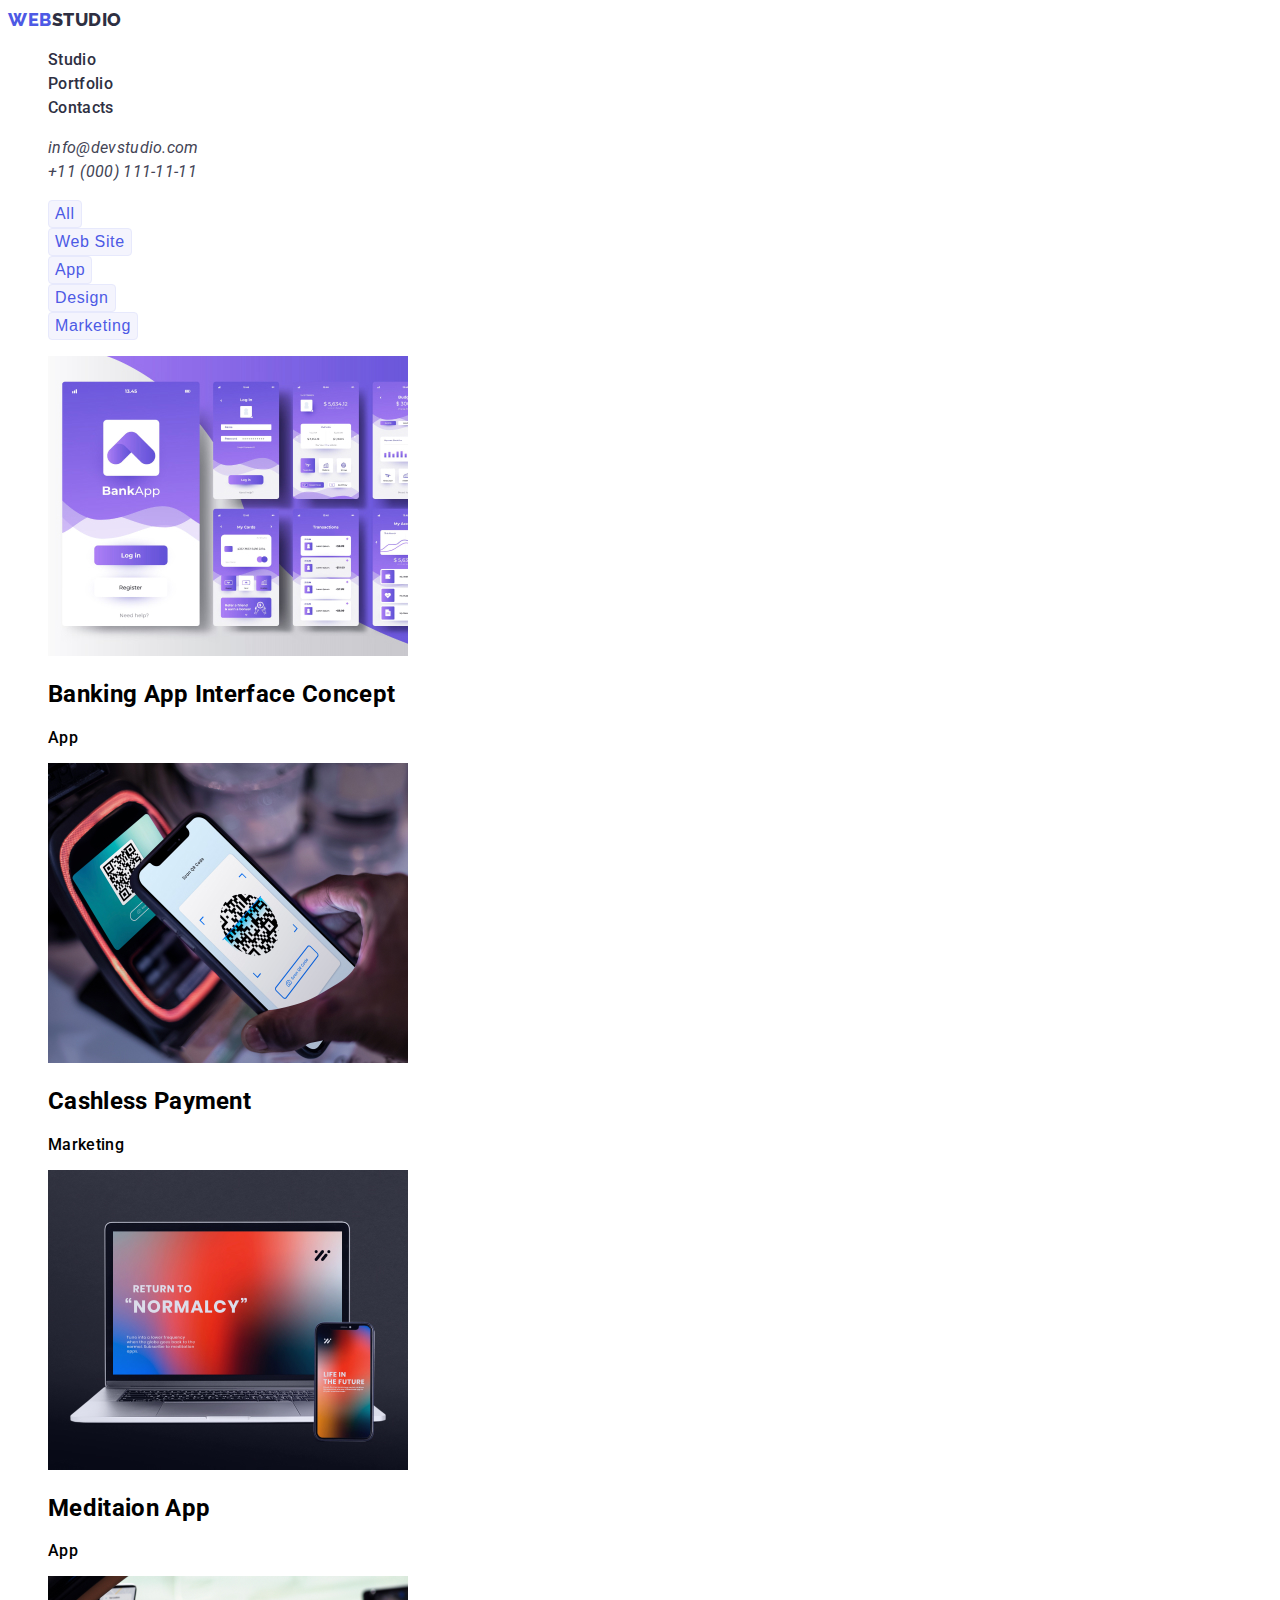
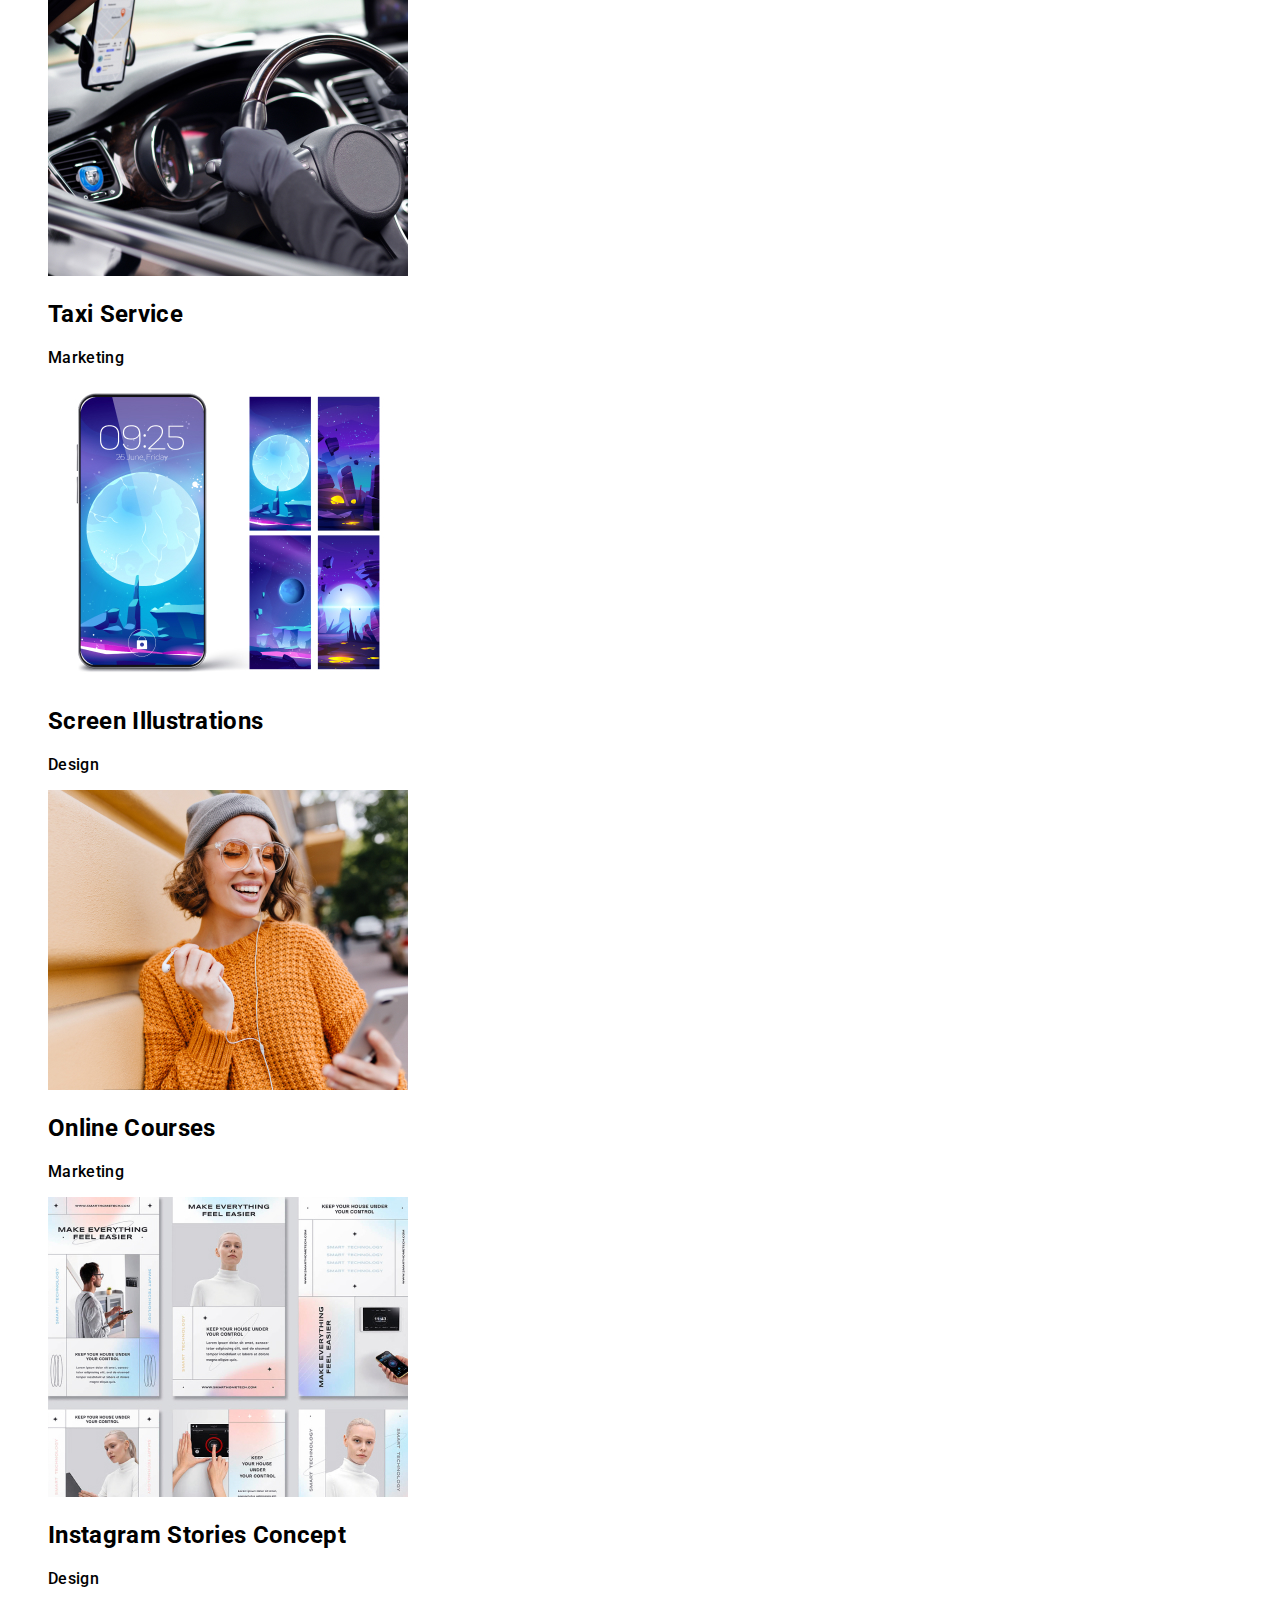
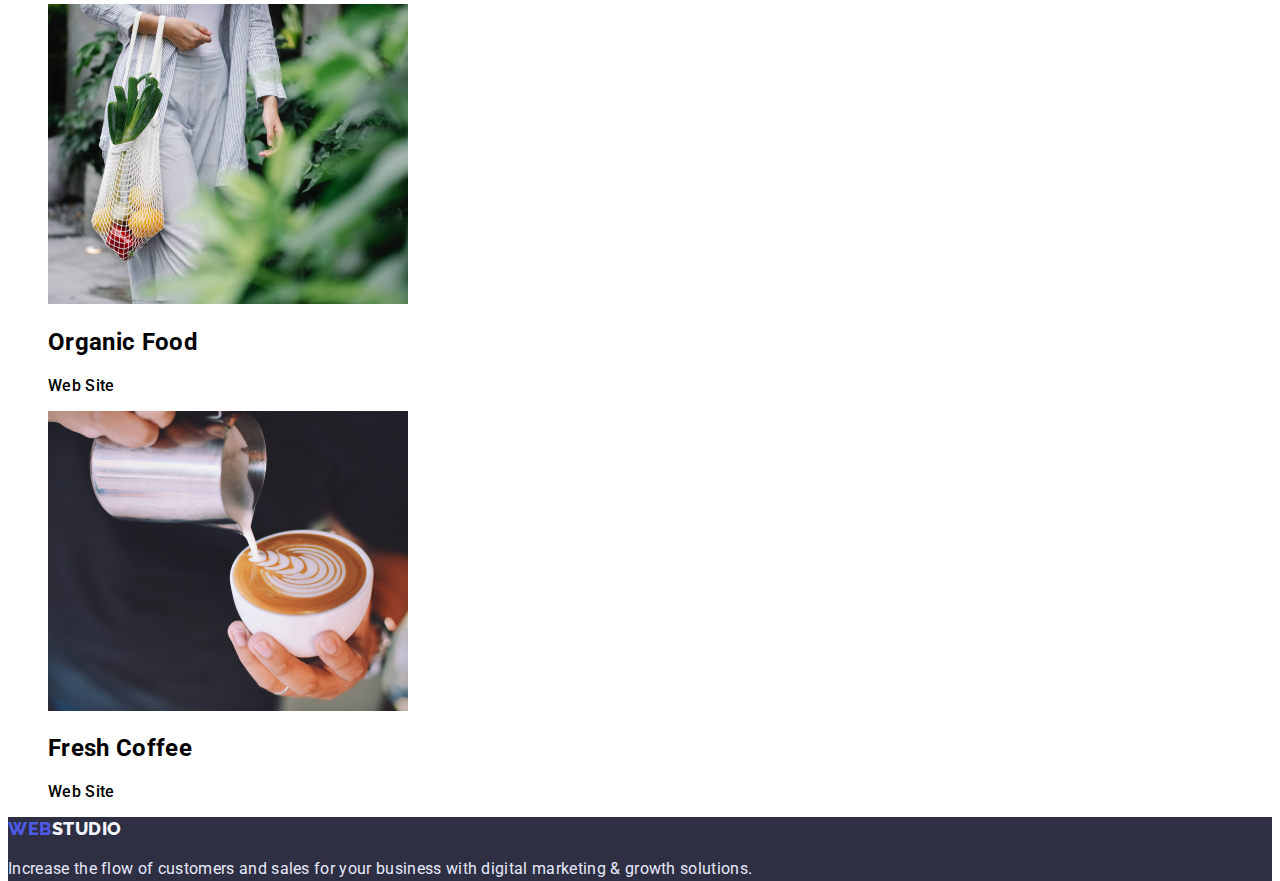
==== portfolio.html @ b5ca8fe2 "Home Work#2 updated" ====
<!DOCTYPE html>
<html lang="en">
<head>
    <meta charset="UTF-8">
    <meta http-equiv="X-UA-Compatible" content="IE=edge">
    <meta name="viewport" content="width=device-width, initial-scale=1.0">
    <title>WebStudio Portfolio</title>
    <link rel="preconnect" href="https://fonts.googleapis.com">
    <link rel="preconnect" href="https://fonts.gstatic.com" crossorigin>
    <link href="https://fonts.googleapis.com/css2?family=Raleway:wght@800&family=Roboto:wght@400;500;700;900&display=swap" rel="stylesheet">
    <link rel="stylesheet" href="./css/styles.css">
</head>

<body>
    <!-- Header -->
    <header class="header">
        <a class=" header-link-text" href="./index.html"><span class="ascend">Web</span>Studio</a>
        <nav class="header-nav">
            <ul class="header-nav-links">
                <li class="nav-link-studio"><a class="link" href="./index.html">Studio</a></li>
                <li class="nav-link-portfoli"><a class="link" href="./portfolio.html">Portfolio</a></li>
                <li class="nav-link-contats"><a class="link" href="#contacts">Contacts</a></li>
            </ul>
        </nav>
        <address class="header-contact">
            <ul class="header-contact-links">
                <li class="contact-link-mail"><a class="contact-link" href="mailto:info@devstudio.com">info@devstudio.com</a></li>
                <li class="contact-link-tel"><a class="contact-link" href="tel:+110001111111">+11 (000) 111-11-11</a></li>
            </ul>
        </address>
    </header>
  
    <main>
        <!-- SECTION -->
        <section class="portfolio">
            <ul class="btn">
                <li class="btn-all"><button type="button" class="btn-all-desc">All</button></li>
                <li class="btn-web"><button type="button" class="btn-web-desc">Web Site</button></li>
                <li class="btn-app"><button type="button" class="btn-app-desc">App</button></li>
                <li class="btn-design"><button type="button" class="btn-design-desc">Design</button></li>
                <li class="btn-marketing"><button type="button" class="btn-marketing-desc">Marketing</button></li>
            </ul>
                     
            <h1 class="visually-hidden"></h1>
                <ul class="card">
                    <li class="card-banking">
                        <img class="card-banking-img" src="./portfolio_images/banking.jpg" alt="Banking app picture" width="360" height="300">
                        <h2 class="card-banking-titel">Banking App Interface Concept</h2>
                        <p class="card-banking-text">App</p>
                    </li>
                    <li class="card-cashless">
                        <img class="card cashless-img" src="./portfolio_images/cashless.jpg" alt="Screening of QR code" width="360" height="300">
                        <h2 class="card cashless-titel">Cashless Payment</h2>
                        <p class="card cashless-text">Marketing</p>
                    </li>
                    <li class="card-mediation">
                        <img class="card-mediation-img" src="./portfolio_images/mediation.jpg" alt="Laptop picture" width="360" height="300">
                        <h2 class="card-mediation-titel">Meditaion App</h2>
                        <p class="card-mediation-text">App</p>
                    </li>
                    <li class="card-taxi">
                        <img class="card-taxi-img" src="./portfolio_images/taxi.jpg" alt="Car saloon picture" width="360" height="300">
                        <h2 class="card-taxi-titel">Taxi Service</h2>
                        <p class="card-taxi-text">Marketing</p>
                    </li>
                    <li class="card-screen">
                        <img class="card-screen-img" src="./portfolio_images/screen.jpg" alt="Celphone picture" width="360" height="300">
                        <h2 class="card-screen-titel">Screen Illustrations</h2>
                        <p class="card-screen-text">Design</p>
                    </li>
                    <li class="card-online">
                        <img class="card-online-img" src="./portfolio_images/online.jpg" alt="Smiling girl with Celphone" width="360" height="300">
                        <h2 class="card-online-titel">Online Courses</h2>
                        <p class="card-online-text">Marketing</p>
                    </li>
                    <li class="card-instagram">
                        <img class="card-instagram-img" src="./portfolio_images/instagram.jpg" alt="Instagram pictures" width="360" height="300">
                        <h2 class="card-instagram-titel">Instagram Stories Concept</h2>
                        <p class="card-instagram-text">Design</p>
                    </li>
                    <li class="card-organic">
                        <img class="card-organic-img" src="./portfolio_images/organic.jpg" alt="Fresh fruits picture" width="360" height="300">
                        <h2 class="card-organic-titel">Organic Food</h2>
                        <p class="card-organic-text">Web Site</p>
                    </li>
                    <li class="card-fresh">
                        <img class="card-fresh-img" src="./portfolio_images/fresh.jpg" alt="Capuchino picture" width="360" height="300">
                        <h2 class="card-fresh-titel">Fresh Coffee</h2>
                        <p class="card-fresh-text">Web Site</p>
                    </li>
                </ul>
        </section>

    </main>

  <!-- Footer -->
  <footer class="footer">
    <a href="/index.html" class="footer-link link"><span class="ascend-footer">Web</span>Studio</a>
    <p class="footer-text">Increase the flow of customers and sales for your business with digital marketing & growth solutions.</p>
</footer>
    
</body>
</html>
---- css/styles.css ----
html,
body{
    height: 100%;
    font-family: 'Roboto';
    font-weight: 500;
    letter-spacing: 0.02em;
 }
:root {
	--color-iris: #4d5ae5;
	--color-ocean: #404bbf;
	--color-navy-blue: #2e2f42;
	--color-green: #31d0aa;
	--color-slate: #434455;
	--color-light-slate: #8e8f99;
	--color-cornflower: #e7e9fc;
	--color-cloud: #f4f4fd;
	--color-navy-blue-modal: #2e2f42;
	--color-grey: #2e2f42;
    --color-white: #FFFFFF;
}
a{
    text-decoration: none;
}
ul{
    list-style: none;
}
.visually-hidden {
    position: absolute;
    width: 1px;
    height: 1px;
    margin: -1px;
    border: 0;
    padding: 0;
    
    white-space: nowrap;
    clip-path: inset(100%);
    clip: rect(0 0 0 0);
    overflow: hidden;
  }

    /* Header */

.header-link-text{
    font-family: 'Raleway';
    font-weight: 800;
    font-size: 18px;
    line-height: calc(24 / 18);
    letter-spacing: 0.03em;
    text-transform: uppercase;
    color: var(--color-navy-blue);
}
.header-link-text:hover,
.header-link-text:focus{
    color: var(--color-iris);
}
.ascend{
    color: var(--color-iris);
}
.header-nav-links a {
    font-size: 16px;
    line-height: calc(24 / 16);
    color: var(--color-navy-blue);
}
.header-nav-links .link:hover, 
.header-nav-links .link:focus,
.header-nav-links .link:active{
    color: var(--color-ocean);
    text-decoration: underline;
}

.header-contact-links a {
    font-weight: 400;
    font-size: 16px;
    line-height: calc(24 / 16);
    color: var(--color-slate);
}
.header-contact-links .contact-link:hover,
.header-contact-links .contact-link:focus,
.header-contact-links .contact-link:active{
    color: var(--color-ocean);
    text-decoration: underline;
}

    /* Effective solution sections */

.main-effective-section{
    background: var(--color-navy-blue);
}
.effective-section-titel{
    width: 494px;
    font-weight: 700;
    font-size: 56px;
    line-height: calc(60 / 56);
    color: var(--color-white);
}
.button{
    background: var(--color-iris);
    cursor: pointer;
    letter-spacing: 0.04em;
    font-size: 16px;
    line-height: calc(24 / 16);
    color: var(--color-white);
    border-radius: 4px;
}
.button:hover,
.button:focus,
.button:active{
    background: var(--color-ocean);
}

/* Startegy section */

.desc-titel{
    font-size: 20px;
    line-height: calc(24 / 20);
    color: var(--color-navy-blue);
}
.desc-text{
    font-weight: 400;
    font-size: 16px;
    line-height: calc(24 / 16);
    color: var(--color-slate);
}
/* what are we doing section */

.what-section-titel{
    font-weight: 700;
    font-size: 36px;
    line-height: calc(40 / 36);
    color: var(--color-navy-blue);
}
/* Our team section */

.main-team-section{
    background: var(--color-cloud);
}
.team-section-titel{
    font-weight: 700;
    font-size: 36px;
    line-height: calc(40 / 36);
    text-transform: capitalize;
    color: var(--color-navy-blue);
}
.team-section-desc > li{
    background: var(--color-white);
}

/* Portfolio */

.btn button{
    background-color: var(--color-cloud);
    cursor: pointer;
    letter-spacing: 0.04em;
    font-size: 16px;
    line-height: calc(24 / 16);
    color: var(--color-iris);
    border: 1px solid #E7E9FC;
    border-radius: 4px;
    }
.btn button:hover,
.btn button:focus,
.btn button:active{
    background-color: var(--color-ocean);
    color: var(--color-white);
}

/* Footer */

.footer{
    background: var(--color-navy-blue);
}
.footer-link{
    font-family: 'Raleway';
    font-weight: 800;
    font-size: 18px;
    line-height: calc(24 / 18);
    letter-spacing: 0.03em;
    text-transform: uppercase;
    color: var(--color-cloud);
}
.footer-link:hover,
.footer-link:focus{
    color: var(--color-iris);
}
.ascend-footer{
    color: var(--color-iris);
}
.footer-text{
    font-weight: 400;
    font-size: 16px;
    line-height: calc(24 / 16);
    color: var(--color-cornflower);
}
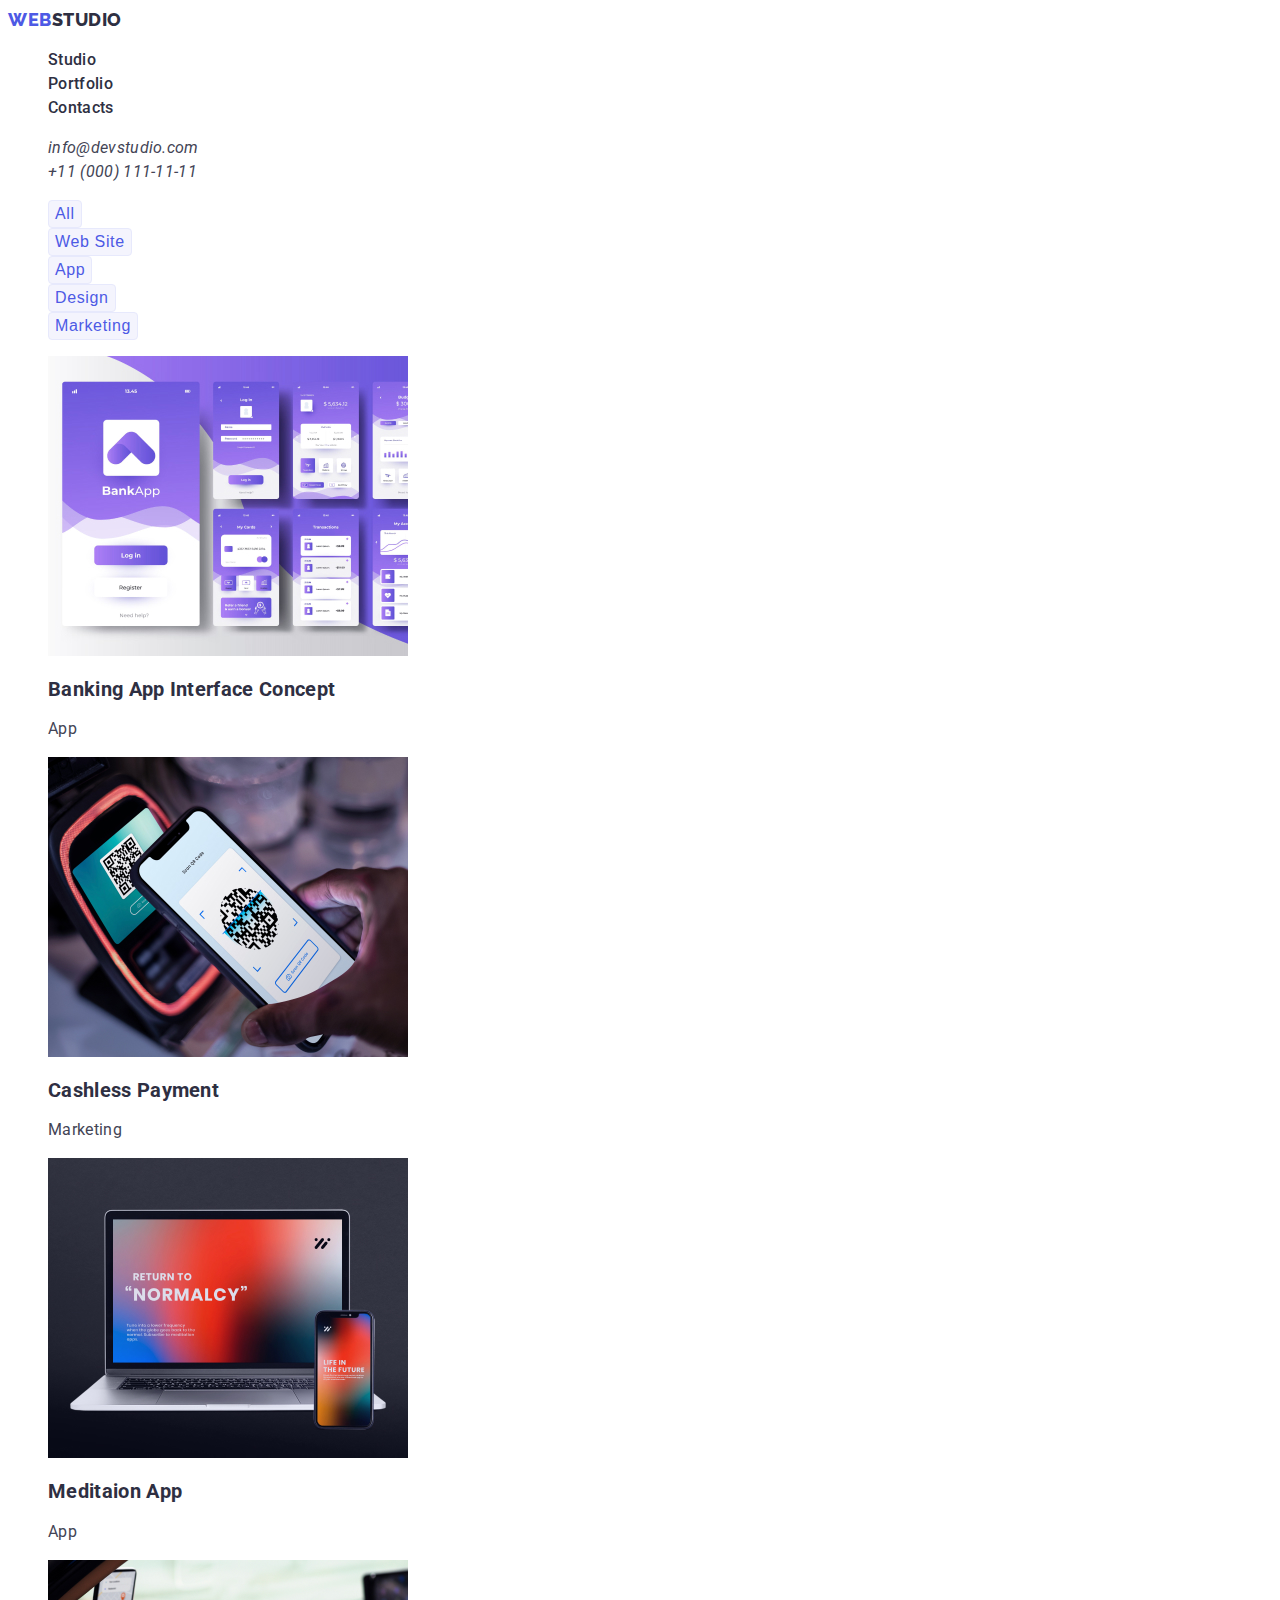
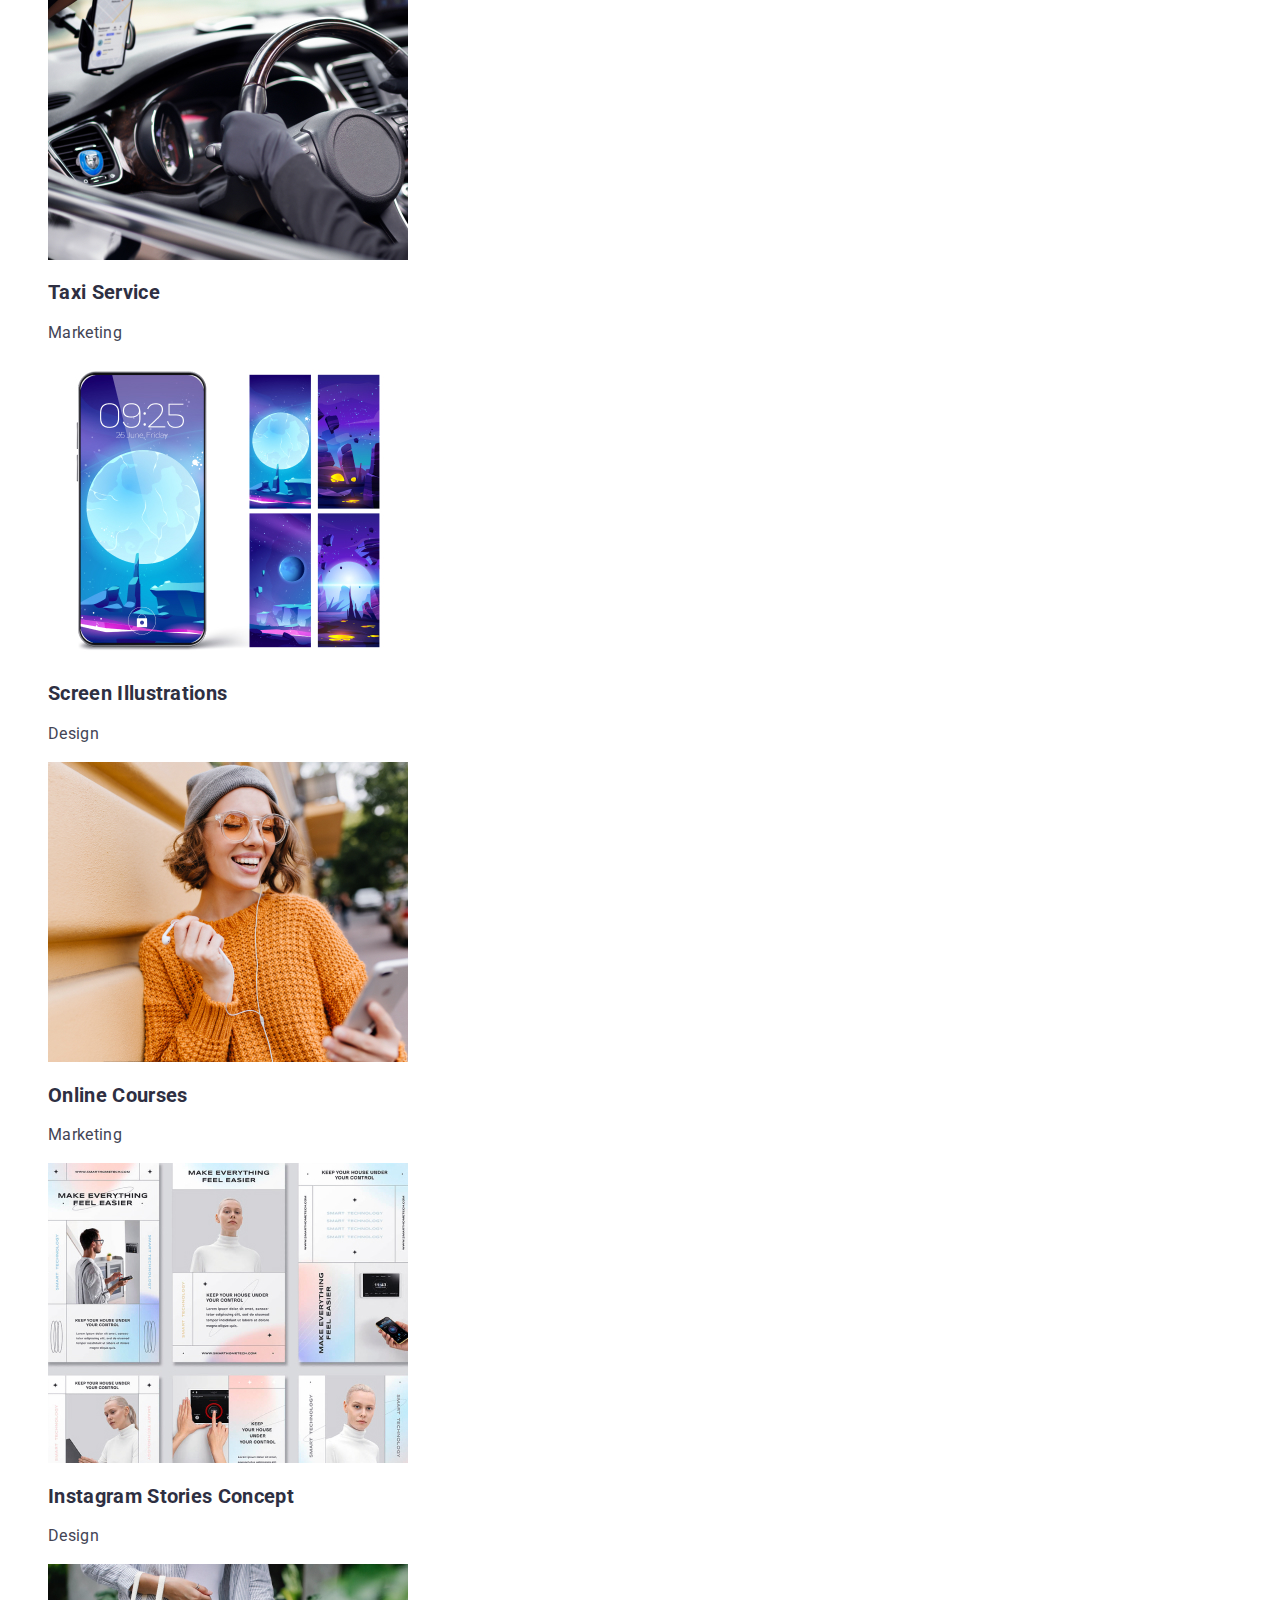
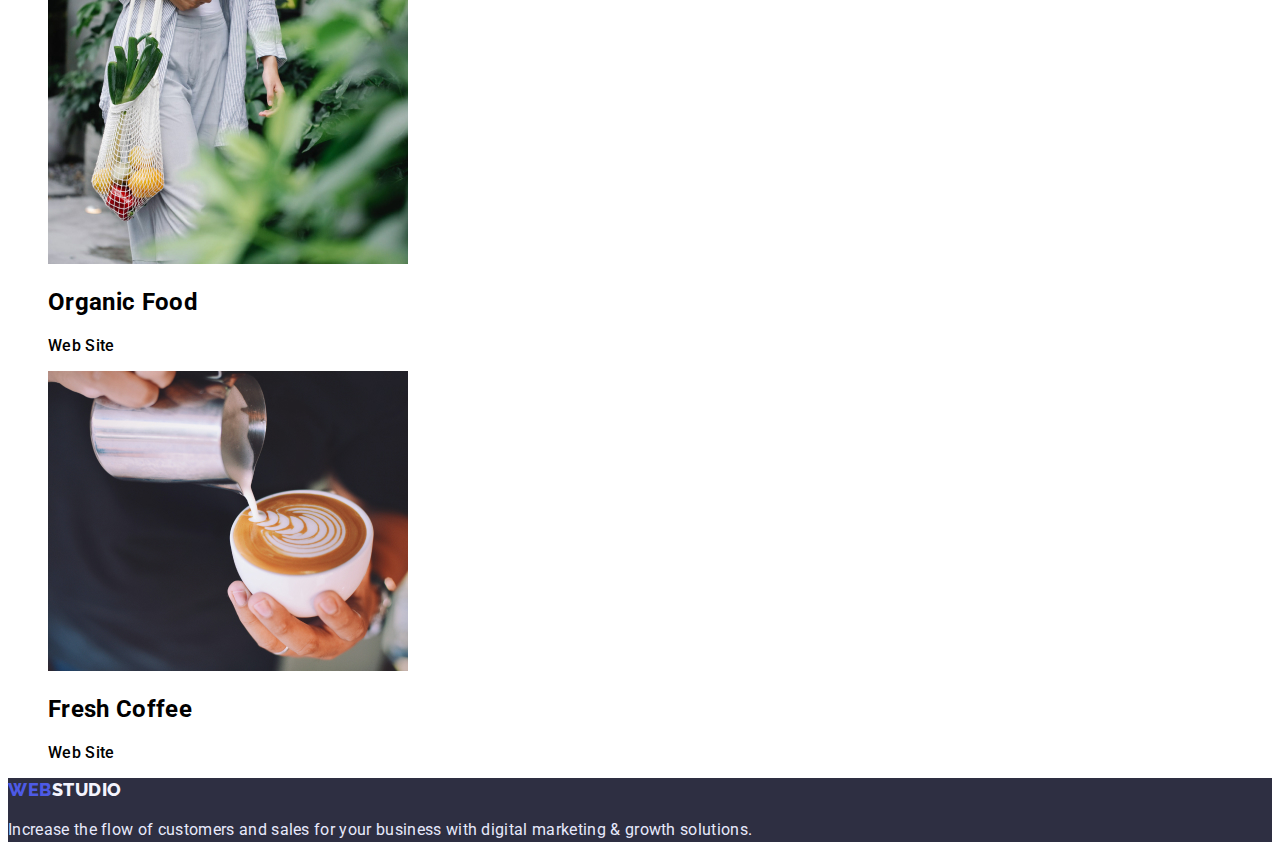
==== commit cbe8c698: "Home" ====
--- a/portfolio.html
+++ b/portfolio.html
@@ -44,39 +44,39 @@
             <h1 class="visually-hidden"></h1>
                 <ul class="card">
                     <li class="card-banking">
-                        <img class="card-banking-img" src="./portfolio_images/banking.jpg" alt="Banking app picture" width="360" height="300">
-                        <h2 class="card-banking-titel">Banking App Interface Concept</h2>
-                        <p class="card-banking-text">App</p>
+                        <img class="card-img" src="./portfolio_images/banking.jpg" alt="Banking app picture" width="360" height="300">
+                        <h2 class="card-titel">Banking App Interface Concept</h2>
+                        <p class="card-text">App</p>
                     </li>
                     <li class="card-cashless">
-                        <img class="card cashless-img" src="./portfolio_images/cashless.jpg" alt="Screening of QR code" width="360" height="300">
-                        <h2 class="card cashless-titel">Cashless Payment</h2>
-                        <p class="card cashless-text">Marketing</p>
+                        <img class="card-img" src="./portfolio_images/cashless.jpg" alt="Screening of QR code" width="360" height="300">
+                        <h2 class="card-titel">Cashless Payment</h2>
+                        <p class="card-text">Marketing</p>
                     </li>
                     <li class="card-mediation">
-                        <img class="card-mediation-img" src="./portfolio_images/mediation.jpg" alt="Laptop picture" width="360" height="300">
-                        <h2 class="card-mediation-titel">Meditaion App</h2>
-                        <p class="card-mediation-text">App</p>
+                        <img class="card-img" src="./portfolio_images/mediation.jpg" alt="Laptop picture" width="360" height="300">
+                        <h2 class="card-titel">Meditaion App</h2>
+                        <p class="card-text">App</p>
                     </li>
                     <li class="card-taxi">
-                        <img class="card-taxi-img" src="./portfolio_images/taxi.jpg" alt="Car saloon picture" width="360" height="300">
-                        <h2 class="card-taxi-titel">Taxi Service</h2>
-                        <p class="card-taxi-text">Marketing</p>
+                        <img class="card-img" src="./portfolio_images/taxi.jpg" alt="Car saloon picture" width="360" height="300">
+                        <h2 class="card-titel">Taxi Service</h2>
+                        <p class="card-text">Marketing</p>
                     </li>
                     <li class="card-screen">
-                        <img class="card-screen-img" src="./portfolio_images/screen.jpg" alt="Celphone picture" width="360" height="300">
-                        <h2 class="card-screen-titel">Screen Illustrations</h2>
-                        <p class="card-screen-text">Design</p>
+                        <img class="card-img" src="./portfolio_images/screen.jpg" alt="Celphone picture" width="360" height="300">
+                        <h2 class="card-titel">Screen Illustrations</h2>
+                        <p class="card-text">Design</p>
                     </li>
                     <li class="card-online">
-                        <img class="card-online-img" src="./portfolio_images/online.jpg" alt="Smiling girl with Celphone" width="360" height="300">
-                        <h2 class="card-online-titel">Online Courses</h2>
-                        <p class="card-online-text">Marketing</p>
+                        <img class="card-img" src="./portfolio_images/online.jpg" alt="Smiling girl with Celphone" width="360" height="300">
+                        <h2 class="card-titel">Online Courses</h2>
+                        <p class="card-text">Marketing</p>
                     </li>
                     <li class="card-instagram">
-                        <img class="card-instagram-img" src="./portfolio_images/instagram.jpg" alt="Instagram pictures" width="360" height="300">
-                        <h2 class="card-instagram-titel">Instagram Stories Concept</h2>
-                        <p class="card-instagram-text">Design</p>
+                        <img class="card-img" src="./portfolio_images/instagram.jpg" alt="Instagram pictures" width="360" height="300">
+                        <h2 class="card-titel">Instagram Stories Concept</h2>
+                        <p class="card-text">Design</p>
                     </li>
                     <li class="card-organic">
                         <img class="card-organic-img" src="./portfolio_images/organic.jpg" alt="Fresh fruits picture" width="360" height="300">
--- a/css/styles.css
+++ b/css/styles.css
@@ -38,7 +38,12 @@
     overflow: hidden;
   }
 
-    /* Header */
+/* Header */
+
+.header{
+    background: var(--color-white);
+    
+}
 
 .header-link-text{
     font-family: 'Raleway';
@@ -56,6 +61,8 @@
 .ascend{
     color: var(--color-iris);
 }
+/* Header Nav Link */
+
 .header-nav-links a {
     font-size: 16px;
     line-height: calc(24 / 16);
@@ -68,6 +75,8 @@
     text-decoration: underline;
 }
 
+/* Header Contact Links */
+
 .header-contact-links a {
     font-weight: 400;
     font-size: 16px;
@@ -81,7 +90,7 @@
     text-decoration: underline;
 }
 
-    /* Effective solution sections */
+/* Effective solution sections */
 
 .main-effective-section{
     background: var(--color-navy-blue);
@@ -110,12 +119,12 @@
 
 /* Startegy section */
 
-.desc-titel{
+.strategy-section-desc .desc-titel{
     font-size: 20px;
     line-height: calc(24 / 20);
     color: var(--color-navy-blue);
 }
-.desc-text{
+.strategy-section-desc .desc-text{
     font-weight: 400;
     font-size: 16px;
     line-height: calc(24 / 16);
@@ -146,6 +155,12 @@
 }
 
 /* Portfolio */
+
+.portfolio{
+    background: var(--color-white);
+}
+
+/* Portfolio buttons */
 
 .btn button{
     background-color: var(--color-cloud);
@@ -164,6 +179,23 @@
     color: var(--color-white);
 }
 
+/* Portfolio IMG */
+
+.card > li{
+    background: var(--color-white)  
+}
+.card .card-titel{
+    font-size: 20px;
+    line-height: calc(24 / 20);
+    color: var(--color-grey)
+}
+.card .card-text{
+    font-weight: 400;
+    font-size: 16px;
+    line-height: calc(24 / 16);
+    color: var(--color-slate);
+}
+
 /* Footer */
 
 .footer{
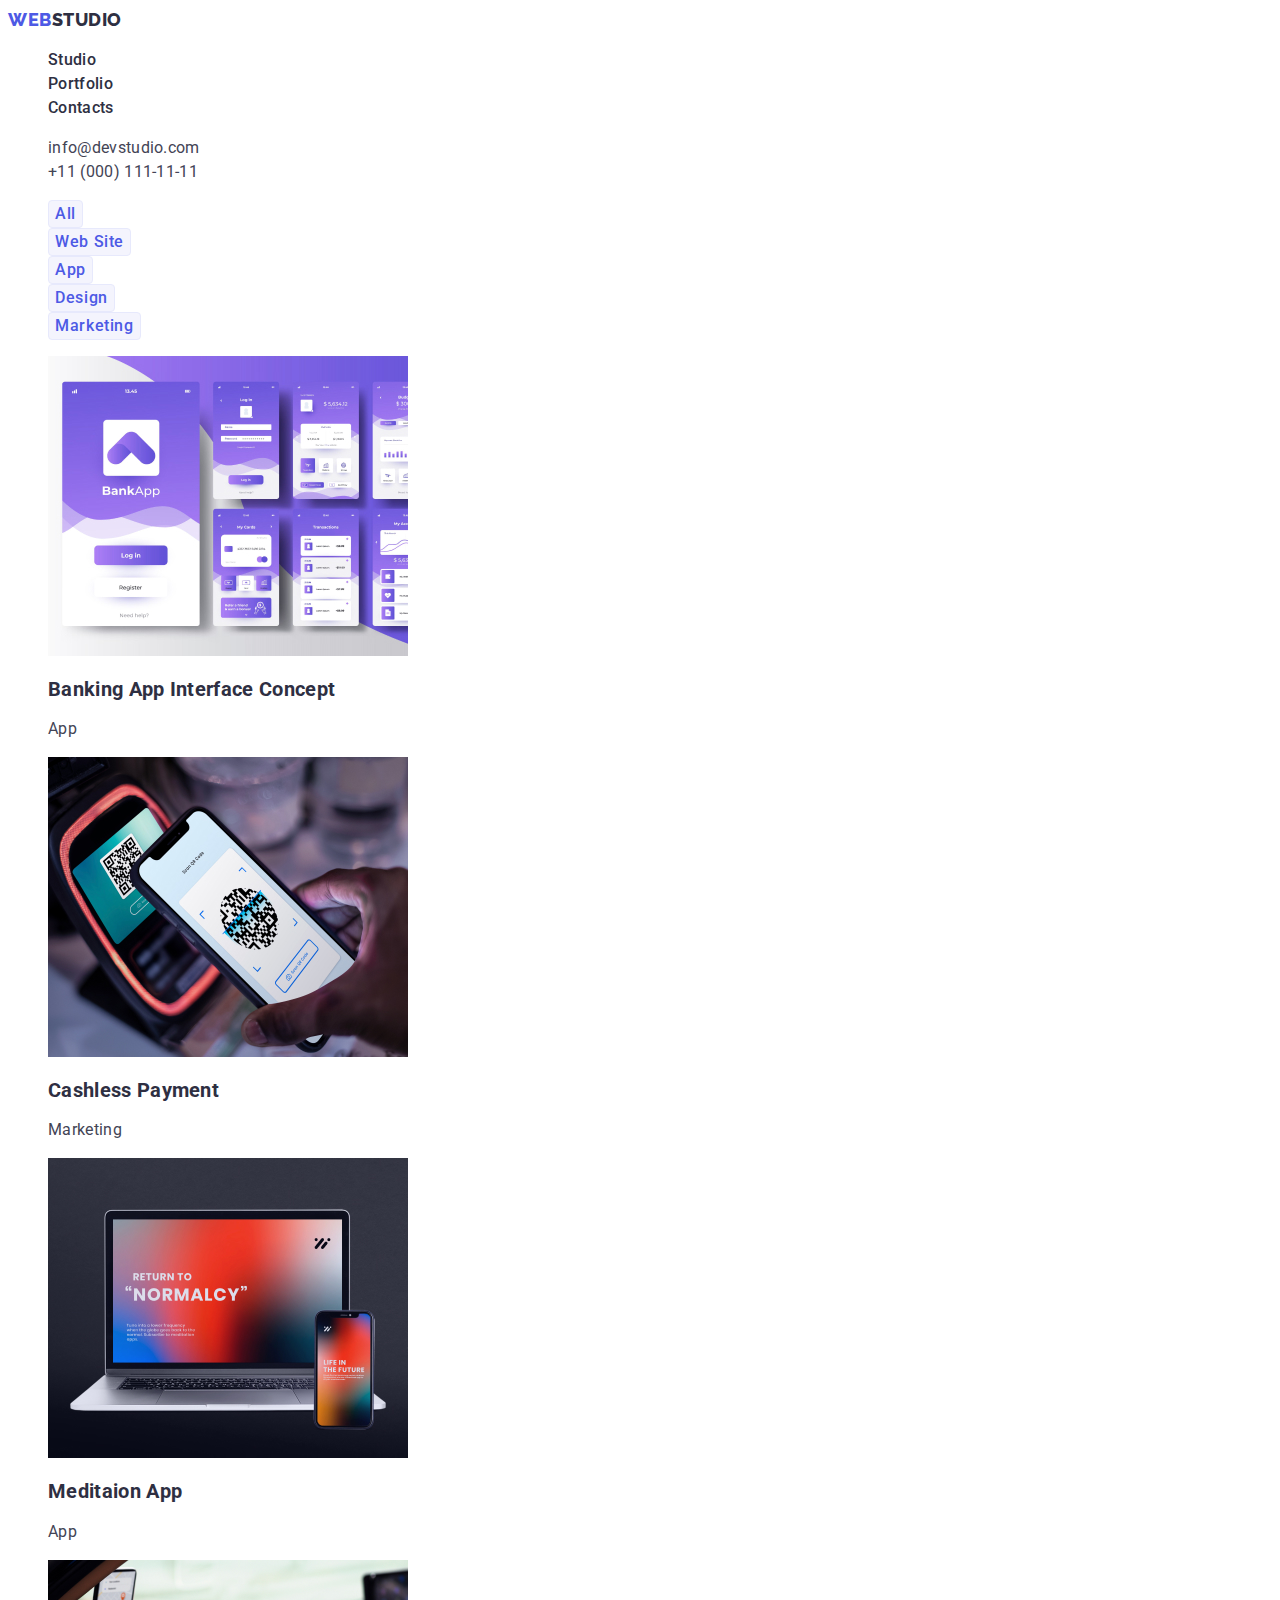
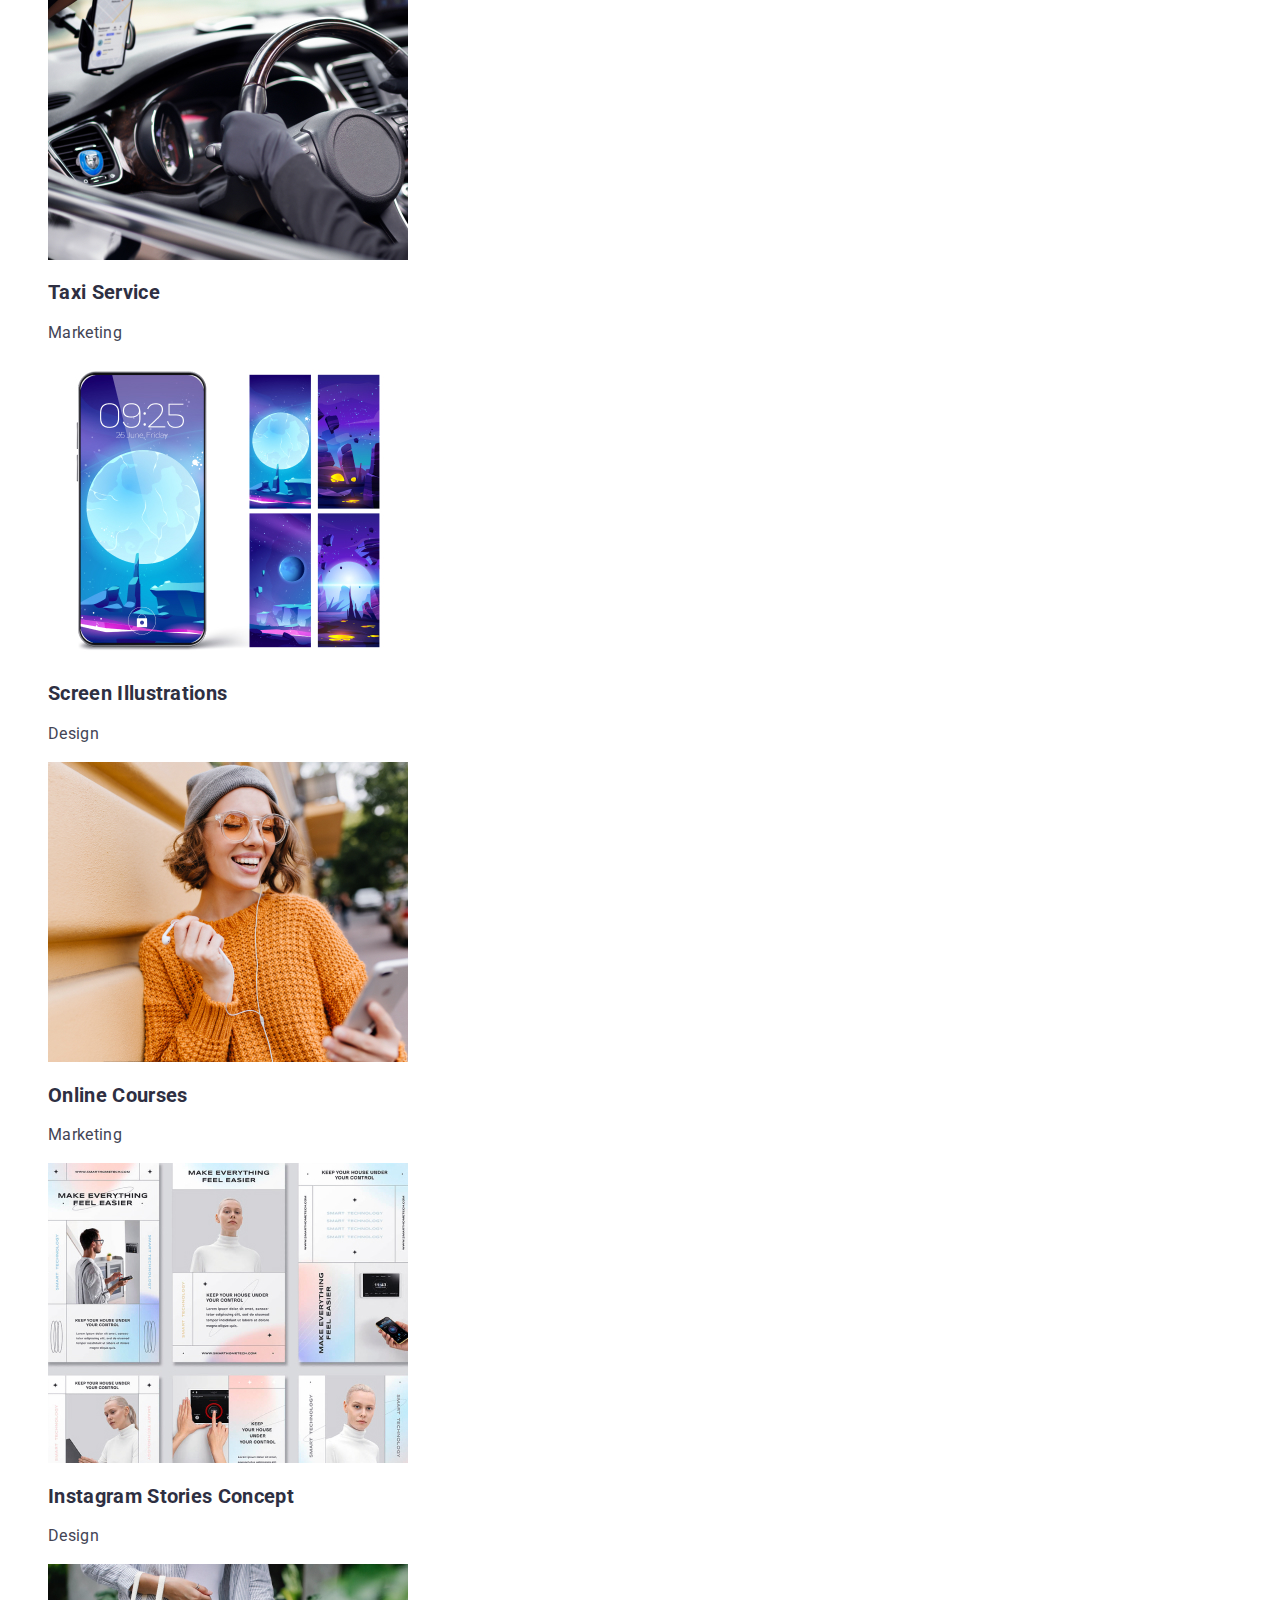
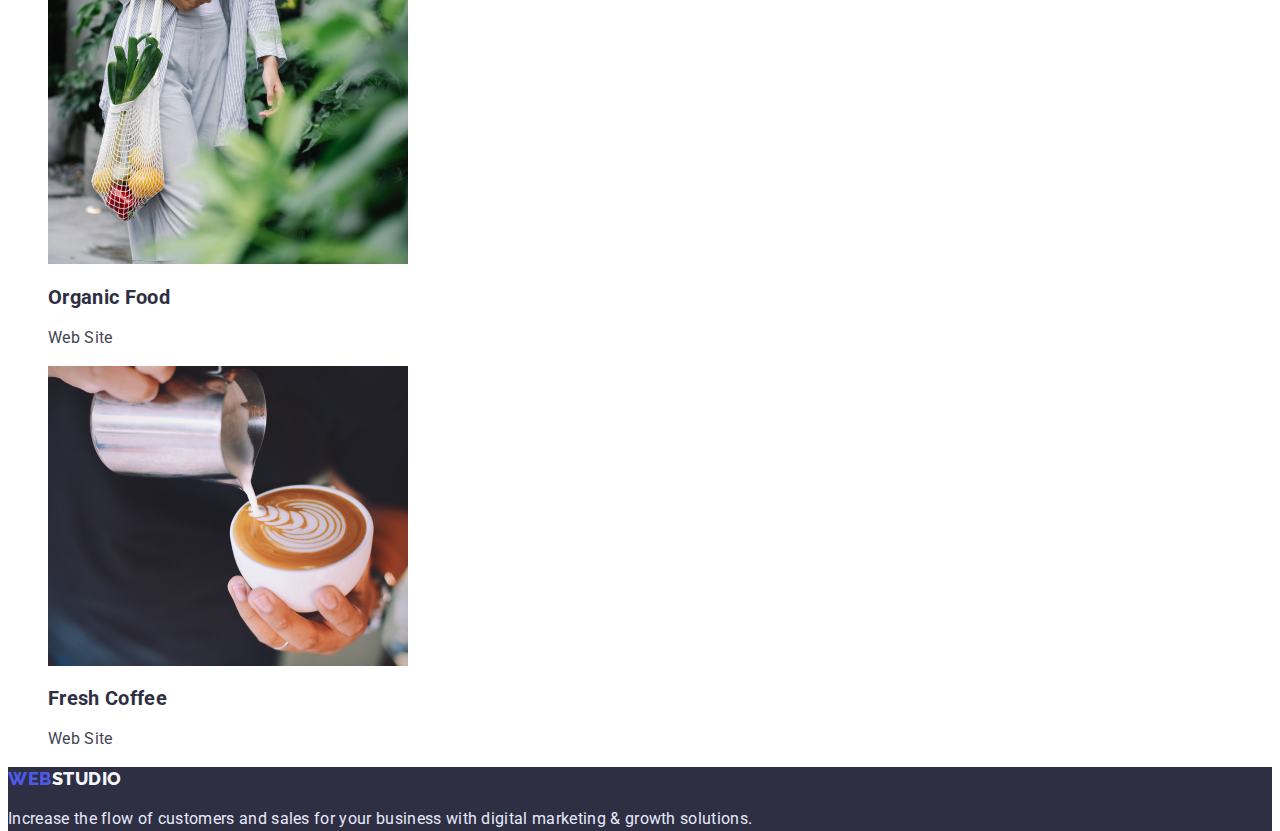
==== commit e8021de2: "Home Work#2 Last Update" ====
--- a/portfolio.html
+++ b/portfolio.html
@@ -33,69 +33,69 @@
     <main>
         <!-- SECTION -->
         <section class="portfolio">
+            <h1 class="visually-hidden">Portfolio</h1>
             <ul class="btn">
-                <li class="btn-all"><button type="button" class="btn-all-desc">All</button></li>
-                <li class="btn-web"><button type="button" class="btn-web-desc">Web Site</button></li>
-                <li class="btn-app"><button type="button" class="btn-app-desc">App</button></li>
-                <li class="btn-design"><button type="button" class="btn-design-desc">Design</button></li>
-                <li class="btn-marketing"><button type="button" class="btn-marketing-desc">Marketing</button></li>
+                <li class="btn-filter"><button type="button" class="btn-desc">All</button></li>
+                <li class="btn-filter"><button type="button" class="btn-desc">Web Site</button></li>
+                <li class="btn-filter"><button type="button" class="btn-desc">App</button></li>
+                <li class="btn-filter"><button type="button" class="btn-desc">Design</button></li>
+                <li class="btn-filter"><button type="button" class="btn-desc">Marketing</button></li>
             </ul>
                      
-            <h1 class="visually-hidden"></h1>
-                <ul class="card">
-                    <li class="card-banking">
-                        <img class="card-img" src="./portfolio_images/banking.jpg" alt="Banking app picture" width="360" height="300">
-                        <h2 class="card-titel">Banking App Interface Concept</h2>
-                        <p class="card-text">App</p>
-                    </li>
-                    <li class="card-cashless">
-                        <img class="card-img" src="./portfolio_images/cashless.jpg" alt="Screening of QR code" width="360" height="300">
-                        <h2 class="card-titel">Cashless Payment</h2>
-                        <p class="card-text">Marketing</p>
-                    </li>
-                    <li class="card-mediation">
-                        <img class="card-img" src="./portfolio_images/mediation.jpg" alt="Laptop picture" width="360" height="300">
-                        <h2 class="card-titel">Meditaion App</h2>
-                        <p class="card-text">App</p>
-                    </li>
-                    <li class="card-taxi">
-                        <img class="card-img" src="./portfolio_images/taxi.jpg" alt="Car saloon picture" width="360" height="300">
-                        <h2 class="card-titel">Taxi Service</h2>
-                        <p class="card-text">Marketing</p>
-                    </li>
-                    <li class="card-screen">
-                        <img class="card-img" src="./portfolio_images/screen.jpg" alt="Celphone picture" width="360" height="300">
-                        <h2 class="card-titel">Screen Illustrations</h2>
-                        <p class="card-text">Design</p>
-                    </li>
-                    <li class="card-online">
-                        <img class="card-img" src="./portfolio_images/online.jpg" alt="Smiling girl with Celphone" width="360" height="300">
-                        <h2 class="card-titel">Online Courses</h2>
-                        <p class="card-text">Marketing</p>
-                    </li>
-                    <li class="card-instagram">
-                        <img class="card-img" src="./portfolio_images/instagram.jpg" alt="Instagram pictures" width="360" height="300">
-                        <h2 class="card-titel">Instagram Stories Concept</h2>
-                        <p class="card-text">Design</p>
-                    </li>
-                    <li class="card-organic">
-                        <img class="card-organic-img" src="./portfolio_images/organic.jpg" alt="Fresh fruits picture" width="360" height="300">
-                        <h2 class="card-organic-titel">Organic Food</h2>
-                        <p class="card-organic-text">Web Site</p>
-                    </li>
-                    <li class="card-fresh">
-                        <img class="card-fresh-img" src="./portfolio_images/fresh.jpg" alt="Capuchino picture" width="360" height="300">
-                        <h2 class="card-fresh-titel">Fresh Coffee</h2>
-                        <p class="card-fresh-text">Web Site</p>
-                    </li>
-                </ul>
+            <ul class="card">
+                <li class="card-sec">
+                    <img class="card-img" src="./portfolio_images/banking.jpg" alt="Banking app picture" width="360" height="300">
+                    <h2 class="card-titel">Banking App Interface Concept</h2>
+                    <p class="card-text">App</p>
+                </li>
+                <li class="card-sec">
+                    <img class="card-img" src="./portfolio_images/cashless.jpg" alt="Screening of QR code" width="360" height="300">
+                    <h2 class="card-titel">Cashless Payment</h2>
+                    <p class="card-text">Marketing</p>
+                </li>
+                <li class="card-sec">
+                    <img class="card-img" src="./portfolio_images/mediation.jpg" alt="Laptop picture" width="360" height="300">
+                    <h2 class="card-titel">Meditaion App</h2>
+                    <p class="card-text">App</p>
+                </li>
+                <li class="card-sec">
+                    <img class="card-img" src="./portfolio_images/taxi.jpg" alt="Car saloon picture" width="360" height="300">
+                    <h2 class="card-titel">Taxi Service</h2>
+                    <p class="card-text">Marketing</p>
+                </li>
+                <li class="card-sec">
+                    <img class="card-img" src="./portfolio_images/screen.jpg" alt="Celphone picture" width="360" height="300">
+                    <h2 class="card-titel">Screen Illustrations</h2>
+                    <p class="card-text">Design</p>
+                </li>
+                <li class="card-sec">
+                    <img class="card-img" src="./portfolio_images/online.jpg" alt="Smiling girl with Celphone" width="360" height="300">
+                    <h2 class="card-titel">Online Courses</h2>
+                    <p class="card-text">Marketing</p>
+                </li>
+                <li class="card-sec">
+                    <img class="card-img" src="./portfolio_images/instagram.jpg" alt="Instagram pictures" width="360" height="300">
+                    <h2 class="card-titel">Instagram Stories Concept</h2>
+                    <p class="card-text">Design</p>
+                </li>
+                <li class="card-sec">
+                    <img class="card-img" src="./portfolio_images/organic.jpg" alt="Fresh fruits picture" width="360" height="300">
+                    <h2 class="card-titel">Organic Food</h2>
+                    <p class="card-text">Web Site</p>
+                </li>
+                <li class="card-sec">
+                    <img class="card-img" src="./portfolio_images/fresh.jpg" alt="Capuchino picture" width="360" height="300">
+                    <h2 class="card-titel">Fresh Coffee</h2>
+                    <p class="card-text">Web Site</p>
+                </li>
+            </ul>
         </section>
 
     </main>
 
   <!-- Footer -->
   <footer class="footer">
-    <a href="/index.html" class="footer-link link"><span class="ascend-footer">Web</span>Studio</a>
+    <a href="./index.html" class="footer-link"><span class="ascend-footer">Web</span>Studio</a>
     <p class="footer-text">Increase the flow of customers and sales for your business with digital marketing & growth solutions.</p>
 </footer>
     
--- a/css/styles.css
+++ b/css/styles.css
@@ -36,7 +36,7 @@
     clip-path: inset(100%);
     clip: rect(0 0 0 0);
     overflow: hidden;
-  }
+}
 
 /* Header */
 
@@ -54,13 +54,14 @@
     text-transform: uppercase;
     color: var(--color-navy-blue);
 }
+.ascend{
+    color: var(--color-iris);
+}
 .header-link-text:hover,
 .header-link-text:focus{
     color: var(--color-iris);
 }
-.ascend{
-    color: var(--color-iris);
-}
+
 /* Header Nav Link */
 
 .header-nav-links a {
@@ -68,24 +69,25 @@
     line-height: calc(24 / 16);
     color: var(--color-navy-blue);
 }
-.header-nav-links .link:hover, 
-.header-nav-links .link:focus,
-.header-nav-links .link:active{
+.link:hover, 
+.link:focus{
     color: var(--color-ocean);
     text-decoration: underline;
 }
 
 /* Header Contact Links */
 
-.header-contact-links a {
+.header-contact{
+    font-style: normal;
+}
+.contact-link{
     font-weight: 400;
     font-size: 16px;
     line-height: calc(24 / 16);
     color: var(--color-slate);
 }
-.header-contact-links .contact-link:hover,
-.header-contact-links .contact-link:focus,
-.header-contact-links .contact-link:active{
+.contact-link:hover,
+.contact-link:focus{
     color: var(--color-ocean);
     text-decoration: underline;
 }
@@ -110,6 +112,8 @@
     line-height: calc(24 / 16);
     color: var(--color-white);
     border-radius: 4px;
+    font-family: inherit;
+    font-weight: inherit;
 }
 .button:hover,
 .button:focus,
@@ -119,12 +123,12 @@
 
 /* Startegy section */
 
-.strategy-section-desc .desc-titel{
+.desc-titel{
     font-size: 20px;
     line-height: calc(24 / 20);
     color: var(--color-navy-blue);
 }
-.strategy-section-desc .desc-text{
+.desc-text{
     font-weight: 400;
     font-size: 16px;
     line-height: calc(24 / 16);
@@ -150,7 +154,7 @@
     text-transform: capitalize;
     color: var(--color-navy-blue);
 }
-.team-section-desc > li{
+.team-desc{
     background: var(--color-white);
 }
 
@@ -162,7 +166,7 @@
 
 /* Portfolio buttons */
 
-.btn button{
+.btn-desc{
     background-color: var(--color-cloud);
     cursor: pointer;
     letter-spacing: 0.04em;
@@ -171,25 +175,27 @@
     color: var(--color-iris);
     border: 1px solid #E7E9FC;
     border-radius: 4px;
-    }
-.btn button:hover,
-.btn button:focus,
-.btn button:active{
+    font-family: inherit;
+    font-weight: inherit;
+}
+.btn-desc:focus,
+.btn-desc:hover,
+.btn-desc:active{
     background-color: var(--color-ocean);
     color: var(--color-white);
 }
 
 /* Portfolio IMG */
 
-.card > li{
+.card-sec{
     background: var(--color-white)  
 }
-.card .card-titel{
+.card-titel{
     font-size: 20px;
     line-height: calc(24 / 20);
     color: var(--color-grey)
 }
-.card .card-text{
+.card-text{
     font-weight: 400;
     font-size: 16px;
     line-height: calc(24 / 16);
@@ -210,13 +216,14 @@
     text-transform: uppercase;
     color: var(--color-cloud);
 }
+.ascend-footer{
+    color: var(--color-iris);
+}
 .footer-link:hover,
 .footer-link:focus{
     color: var(--color-iris);
 }
-.ascend-footer{
-    color: var(--color-iris);
-}
+
 .footer-text{
     font-weight: 400;
     font-size: 16px;
